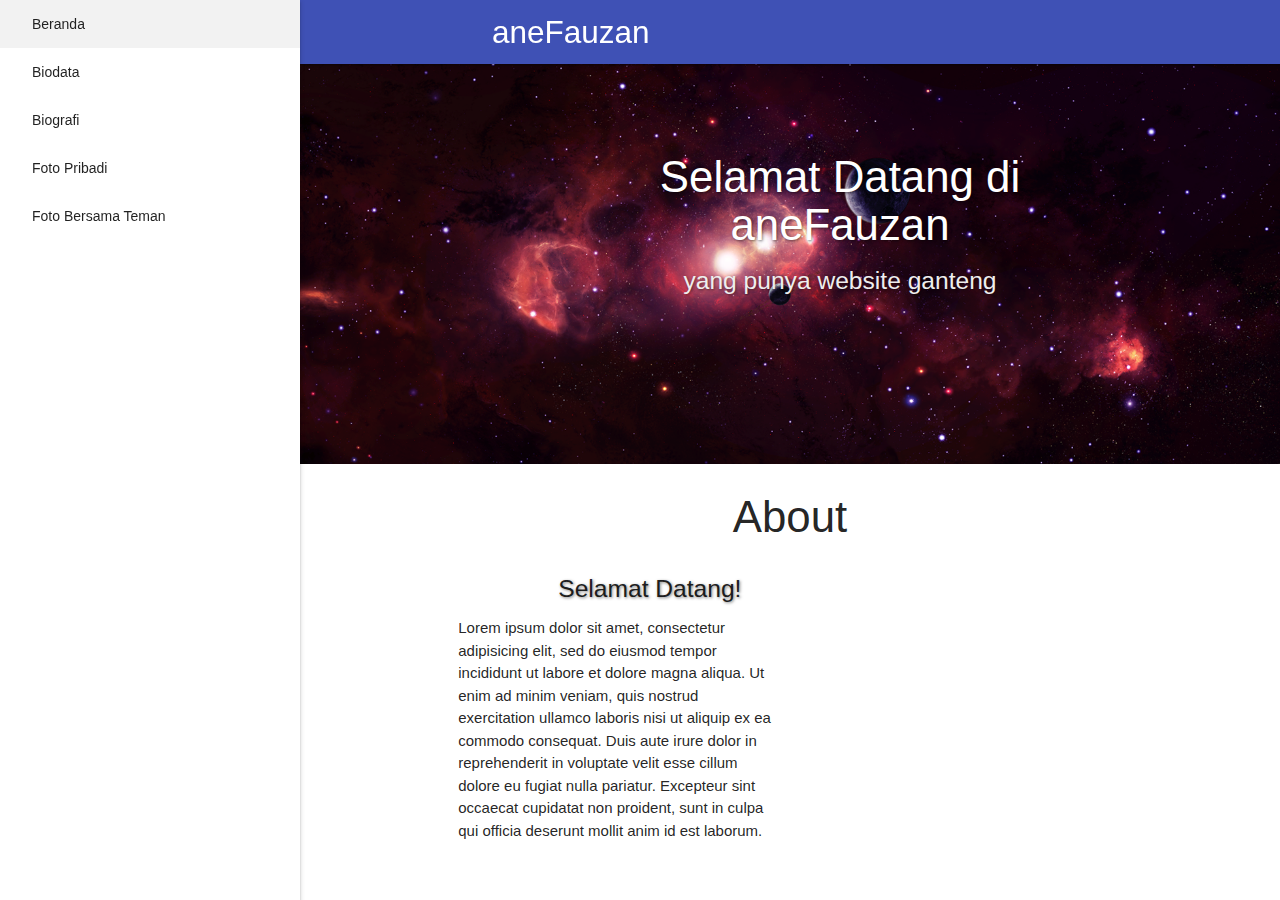
==== index.html @ 6bae29f1 "aneFauzan" ====
<!DOCTYPE html>
  <html>
    <head>
      <title>aneFauzan Website</title>
      <!--Import Google Icon Font-->
      <link href="fonts.css" rel="stylesheet">
      <!--Import materialize.css-->
      <link type="text/css" rel="stylesheet" href="css/materialize.min.css"  media="screen,projection"/>

      <!--Let browser know website is optimized for mobile-->
      <meta name="viewport" content="width=device-width, initial-scale=1.0"/>
      <link rel="stylesheet" type="text/css" href="css/style.css">
    </head>

    <body>
      <header>
          <div class="navbar-fixed">
    <nav class="indigo">
    <div class="container">
      <div class="nav-wrapper">
          <a href="#!" class="brand-logo">aneFauzan</a>
    <ul id="slide-out" class="sidenav sidenav-fixed">
      <li><a href="#!">Beranda</a></li>
      <li><a href="#!">Biodata</a></li>
      <li><a href="#!">Biografi</a></li>
      <li><a href="#!">Foto Pribadi</a></li>
      <li><a href="#!">Foto Bersama Teman</a></li>
    </ul>
      </div>
      </div>
    </nav>
    <!-- mobile navbar -->
  <nav class="nav-extended indigo">
    <div class="nav-wrapper">
      <a href="#" class="brand-logo">aneFauzan</a>
      <ul id="nav-mobile" class="right hide-on-med-and-down">
        <li><a href="sass.html">Sass</a></li>
        <li><a href="badges.html">Components</a></li>
        <li><a href="collapsible.html">JavaScript</a></li>
      </ul>
    </div>
    <div class="nav-content">
      <ul class="tabs tabs-transparent">
        <li class="tab"><a href="beranda.php">Beranda</a></li>
        <li class="tab"><a href="biografi.php">Biografi</a></li>
        <li class="tab"><a href="biodata.php">Biodata</a></li>
        <li class="tab"><a href="fotopribadi.php">Foto Pribadi</a></li>
        <li class="tab"><a href="fotobersama.php">Foto Bersama</a></li>
      </ul>
    </div>
  </nav>
      </header>
  <div class="slider">
    <ul class="slides">
      <li>
        <img src="img/1.png">
        <div class="caption center-align">
          <h3>Selamat Datang di aneFauzan</h3>
          <h5 class="light grey-text text-lighten-3">yang punya website ganteng</h5>
        </div></li>
      <li>
        <img src="img/2.jpg">
        <div class="caption center-align">
          <h3>Berisi Biodata, Biografi, dan Foto-foto</h3>
          <h5 class="light grey-text text-lighten-3">yang punya website pokoknya ganteng</h5>
        </div></li>
      </ul>

      <!-- About -->
  </div>
  <section id="about" class="about">
    <div class="container">
      <div class="row">
        <h3 class="center">About</h3>
          <div class="col m6">
            <h5>Selamat Datang!</h5>
            <p>Lorem ipsum dolor sit amet, consectetur adipisicing elit, sed do eiusmod
            tempor incididunt ut labore et dolore magna aliqua. Ut enim ad minim veniam,
            quis nostrud exercitation ullamco laboris nisi ut aliquip ex ea commodo
            consequat. Duis aute irure dolor in reprehenderit in voluptate velit esse
            cillum dolore eu fugiat nulla pariatur. Excepteur sint occaecat cupidatat non
            proident, sunt in culpa qui officia deserunt mollit anim id est laborum.</p>
          </div>

      </div
    </div>
  </section>
      <!--JavaScript at end of body for optimized loading-->
      <script type="text/javascript" src="js/materialize.min.js"></script>
      <script type="text/javascript">
        const slider = document.querySelectorAll ('.slider');
        M.Slider.init(slider, {
        indicators: false,
        height: 400,
        interval: 4000
        });
      </script>
    </body>
  </html>
---- css/style.css ----
body	{
	margin: 0;
  	padding-left: 300px;
}
@media only screen and (max-width : 992px) {
	body {
		padding-left: 0;
	}
}
@media only screen and (max-width : 992px) {
header, main, footer {
	padding-left: 0;
}
}
.nav-extended { display: none;}

@media only screen and (max-device-width : 992px) { 
	.nav-extended { 
		display: inline;
	}
}
@media only screen and (max-device-width : 992px) {
	.slider {
		margin-left: 0;
	}
}
.slider h3, h5 {
	padding-left: 100px;
	text-shadow: 1px 1px 3px rgba(0,0,0,0.5);
}
@media only screen and (max-device-width : 992px) {
	.slider h3, h5 {
	padding-left: 0;
}
}
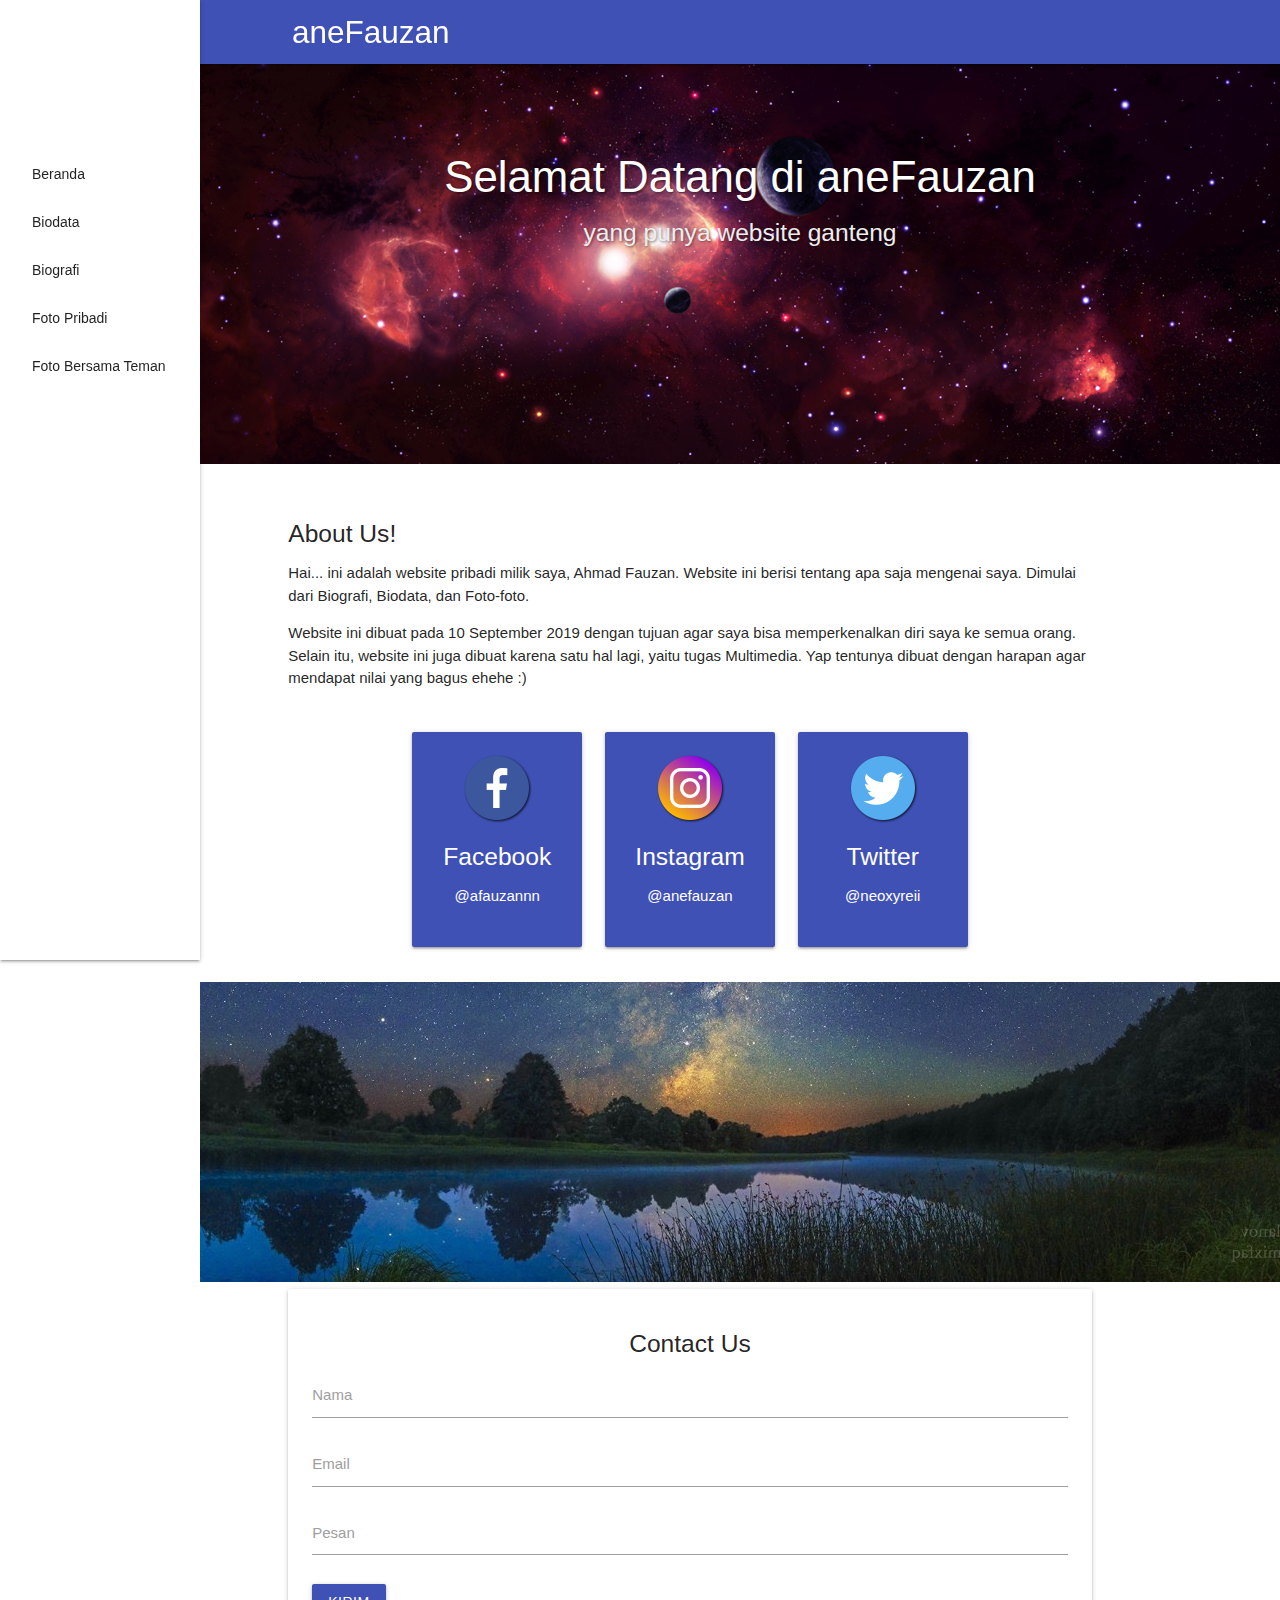
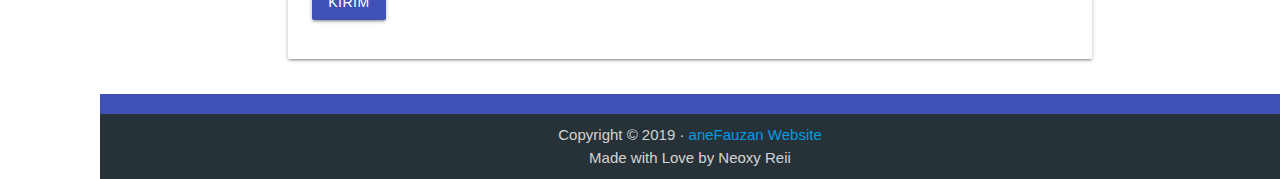
==== commit 4be5859a: "aneFauzan" ====
--- a/index.html
+++ b/index.html
@@ -18,7 +18,7 @@
     <nav class="indigo">
     <div class="container">
       <div class="nav-wrapper">
-          <a href="#!" class="brand-logo">aneFauzan</a>
+          <a href="#!" class="brand-logo logo1">aneFauzan</a>
     <ul id="slide-out" class="sidenav sidenav-fixed">
       <li><a href="#!">Beranda</a></li>
       <li><a href="#!">Biodata</a></li>
@@ -33,11 +33,6 @@
   <nav class="nav-extended indigo">
     <div class="nav-wrapper">
       <a href="#" class="brand-logo">aneFauzan</a>
-      <ul id="nav-mobile" class="right hide-on-med-and-down">
-        <li><a href="sass.html">Sass</a></li>
-        <li><a href="badges.html">Components</a></li>
-        <li><a href="collapsible.html">JavaScript</a></li>
-      </ul>
     </div>
     <div class="nav-content">
       <ul class="tabs tabs-transparent">
@@ -71,29 +66,102 @@
   <section id="about" class="about">
     <div class="container">
       <div class="row">
-        <h3 class="center">About</h3>
-          <div class="col m6">
-            <h5>Selamat Datang!</h5>
-            <p>Lorem ipsum dolor sit amet, consectetur adipisicing elit, sed do eiusmod
-            tempor incididunt ut labore et dolore magna aliqua. Ut enim ad minim veniam,
-            quis nostrud exercitation ullamco laboris nisi ut aliquip ex ea commodo
-            consequat. Duis aute irure dolor in reprehenderit in voluptate velit esse
-            cillum dolore eu fugiat nulla pariatur. Excepteur sint occaecat cupidatat non
-            proident, sunt in culpa qui officia deserunt mollit anim id est laborum.</p>
+          <div class="col m12">
+            <h5>About Us!</h5>
+            <p>Hai... ini adalah website pribadi milik saya, Ahmad Fauzan. Website ini berisi tentang apa saja mengenai saya. Dimulai dari Biografi, Biodata, dan Foto-foto. </p>
+            <p>Website ini dibuat pada 10 September 2019 dengan tujuan agar saya bisa memperkenalkan diri saya ke semua orang. Selain itu, website ini juga dibuat karena satu hal lagi, yaitu tugas Multimedia. Yap tentunya dibuat dengan harapan agar mendapat nilai yang bagus ehehe :)</p>
           </div>
-
       </div
     </div>
+
+    <!-- follow us -->
+    <div class="container">
+      <div class="row">
+        <div class="col m4 s12">
+          <div class="card-panel center indigo white-text">
+            <img src="img/fb.png" width='64px' alt="">
+            <h5>Facebook</h5>
+            <p><a href="https://www.facebook.com/afauzannn">@afauzannn</a></p>
+          </div>
+        </div>
+        <div class="col m4 s12">
+          <div class="card-panel center indigo white-text">
+            <img src="img/ig.png" width='64px'  alt="">
+            <h5>Instagram</h5>
+            <p><a href="https://www.instagram.com/anefauzan">@anefauzan</a></p>
+          </div>
+        </div>
+        <div class="col m4 s12">
+          <div class="card-panel center indigo white-text">
+            <img src="img/tw.png" width='64px' alt="">
+            <h5>Twitter</h5>
+            <p><a href="https://www.twitter.com/afauzannn">@neoxyreii</a></p>
+          </div>
+        </div>
+      </div>
+    </div>
+
   </section>
+    <div class="parallax-container">
+      <div class="parallax"><img src="img/3.jpg"></div>
+      <div class="row">
+        <div class="col m4 s12 center">
+          <img src="">
+        </div>
+      </div>
+    </div>
+
+<!-- contact us -->
+<div class="container">
+  <div class="row">
+    <div class="col m12 s12">
+      <div class="card-panel">
+        <h5 class="center text-lighten-3">Contact Us</h5>
+      <form action="">
+        <div class="input-field">
+            <input type="text" name='name' validate required>
+            <label for="name">Nama</label>
+        </div>
+        <div class="input-field">
+            <input type="email" name='email' validate>
+            <label for="email">Email</label>
+        </div>
+        <div class="input-field">
+            <textarea name="textarea" id="textarea" class="materialize-textarea"></textarea>
+            <label for="textarea">Pesan</label>
+        </div>
+        <div class="input-field">
+          <button type="submit" class="btn indigo">Kirim</button>
+        </div>
+      </form>
+        </div>
+      </div>
+    </div>
+  </div>
+</div>
+  <!-- footer -->
+          <footer class="page-footer indigo">
+          <div class="container">
+<!-- conten footer -->
+          </div>
+          <div class="footer-copyright blue-grey darken-4 center">
+            <div class="container">
+            Copyright © 2019 · <a href="#">aneFauzan Website<br></a>Made with Love by Neoxy Reii
+            </div>
+          </div>
+        </footer>
+
       <!--JavaScript at end of body for optimized loading-->
       <script type="text/javascript" src="js/materialize.min.js"></script>
       <script type="text/javascript">
         const slider = document.querySelectorAll ('.slider');
         M.Slider.init(slider, {
-        indicators: false,
+        indicators: false  ,
         height: 400,
         interval: 4000
         });
+        const paralLax = document.querySelectorAll ('.parallax');
+        M.Parallax.init(paralLax)
       </script>
     </body>
   </html>--- a/css/style.css
+++ b/css/style.css
@@ -1,6 +1,6 @@
 body	{
 	margin: 0;
-  	padding-left: 300px;
+  	padding-left: 100px;
 }
 @media only screen and (max-width : 992px) {
 	body {
@@ -24,12 +24,52 @@
 		margin-left: 0;
 	}
 }
-.slider h3, h5 {
+.slider h3, 
+.slider h5 {
 	padding-left: 100px;
 	text-shadow: 1px 1px 3px rgba(0,0,0,0.5);
 }
 @media only screen and (max-device-width : 992px) {
-	.slider h3, h5 {
+	.slider h3,
+	.slider h5 {
 	padding-left: 0;
 }
-}+}
+.about {
+	padding-top: 40px;
+}
+.sidenav {
+	padding-top: 150px;
+	width: 200px;
+}
+@media only screen and (max-width: 992px) {
+	.sidenav {
+		padding-top: 0;
+		width: 0;
+	}
+}
+.parallax-container {
+      height: 300px;
+      margin-left: 100px;
+    }
+ @media only screen and (max-width: 992px) {
+ 	.parallax-container {
+ 		      margin-left: 0;
+ 	}
+ 	}
+ }
+ .parallax img {
+ 	filter: grayscale(1);
+ 	opacity: 0.5 !important;
+ }
+ .card-panel img {
+ 	filter: drop-shadow(1px 1px 1px rgba(0, 0, 0, 0.8));
+ }
+ .card-panel a {
+ 	color: #fff;
+ 	border-bottom: 2px solid #3f51b5 ;
+ 	transition: 1s;
+ }
+ .card-panel a:hover {
+ 	border-bottom: 2px solid #fff;
+ }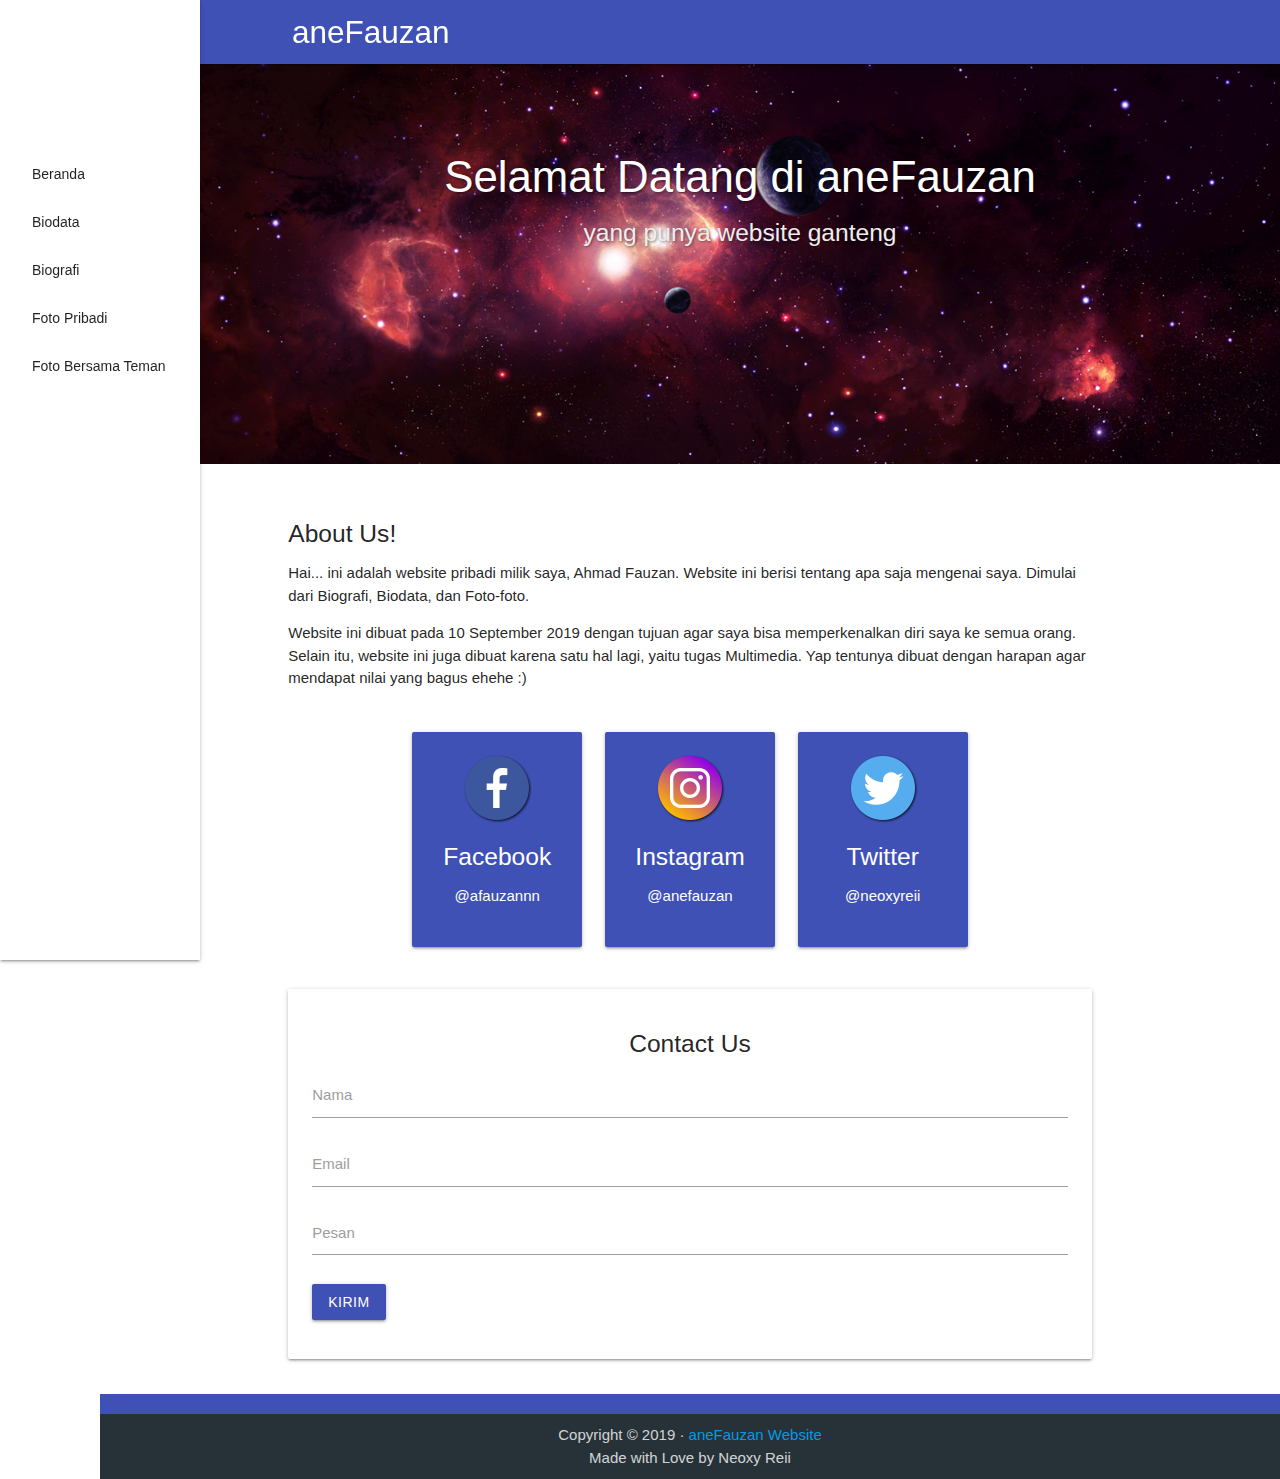
==== commit 0a8ddfb0: "Update index.html" ====
--- a/index.html
+++ b/index.html
@@ -102,14 +102,7 @@
     </div>
 
   </section>
-    <div class="parallax-container">
-      <div class="parallax"><img src="img/3.jpg"></div>
-      <div class="row">
-        <div class="col m4 s12 center">
-          <img src="">
-        </div>
-      </div>
-    </div>
+
 
 <!-- contact us -->
 <div class="container">
@@ -164,4 +157,4 @@
         M.Parallax.init(paralLax)
       </script>
     </body>
-  </html>+  </html>
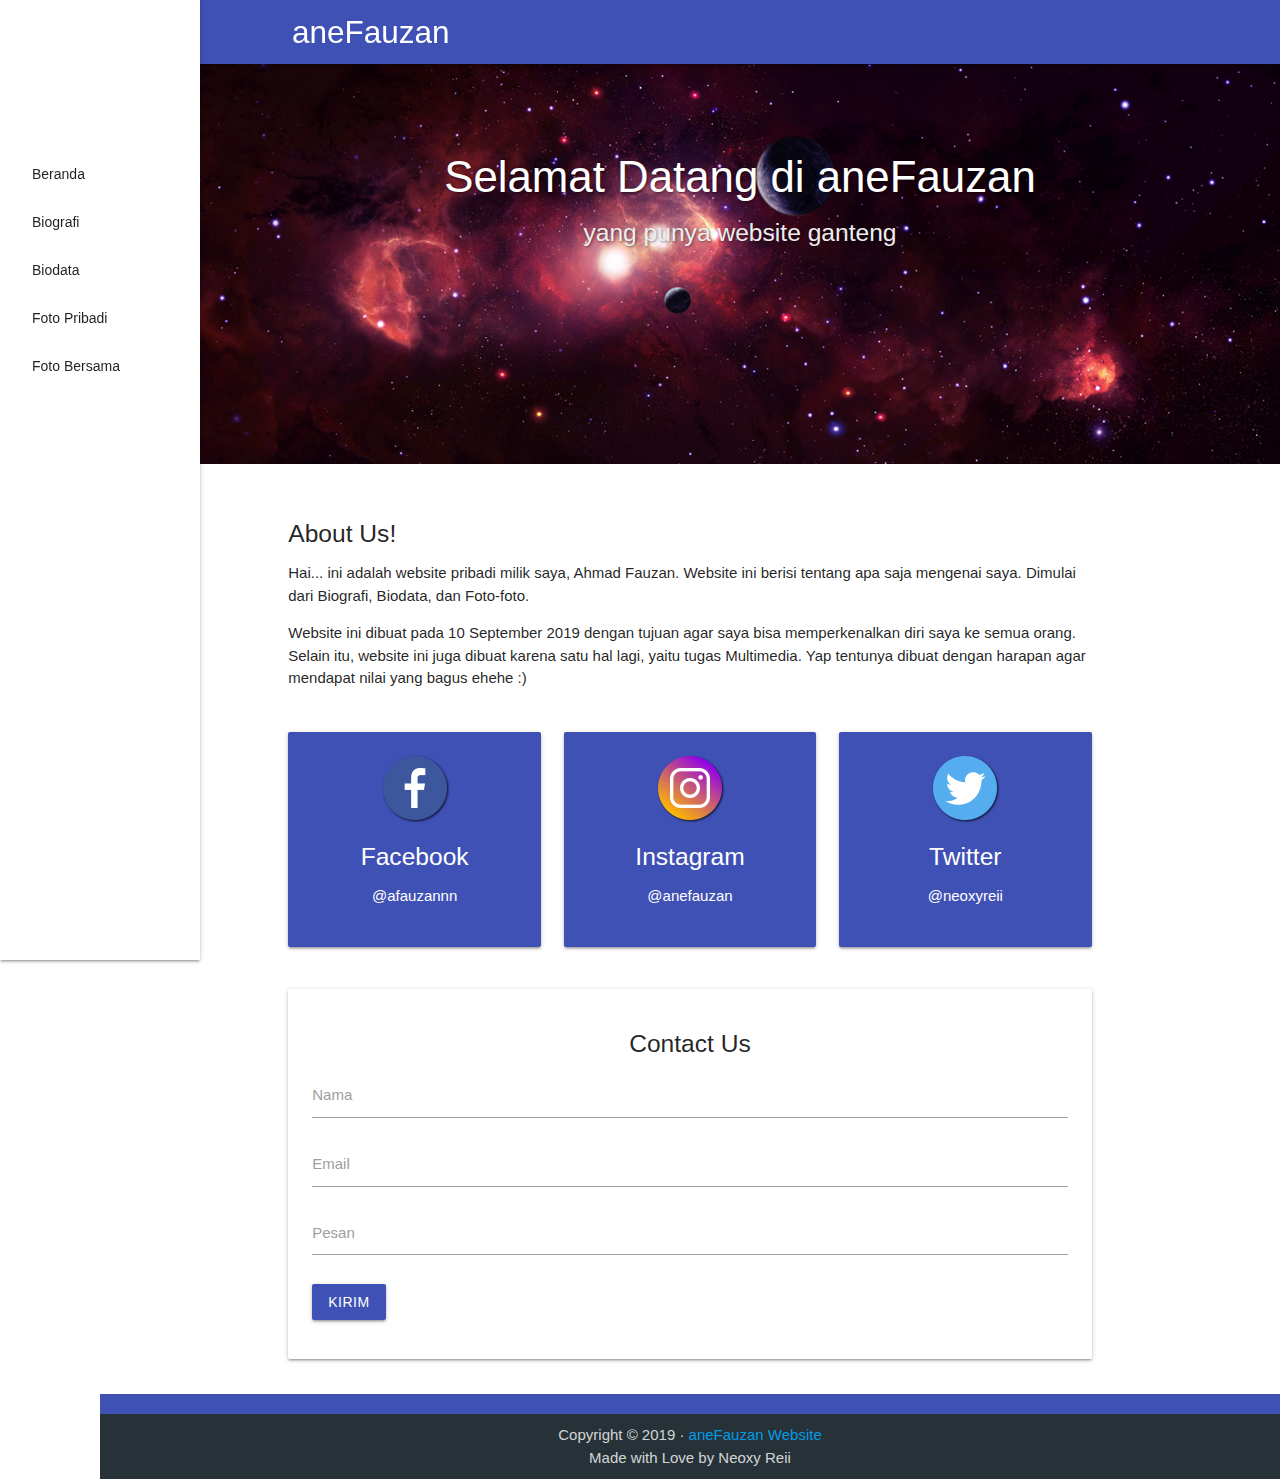
==== commit 5fb6a905: "Merge branch 'master' of https://github.com/anefauzan/anefauzan.github.io" ====
--- a/index.html
+++ b/index.html
@@ -10,6 +10,7 @@
       <!--Let browser know website is optimized for mobile-->
       <meta name="viewport" content="width=device-width, initial-scale=1.0"/>
       <link rel="stylesheet" type="text/css" href="css/style.css">
+      <link rel="stylesheet" href="fonts/style.css">
     </head>
 
     <body>
@@ -20,11 +21,11 @@
       <div class="nav-wrapper">
           <a href="#!" class="brand-logo logo1">aneFauzan</a>
     <ul id="slide-out" class="sidenav sidenav-fixed">
-      <li><a href="#!">Beranda</a></li>
-      <li><a href="#!">Biodata</a></li>
-      <li><a href="#!">Biografi</a></li>
-      <li><a href="#!">Foto Pribadi</a></li>
-      <li><a href="#!">Foto Bersama Teman</a></li>
+        <li><a href="index.html">Beranda</a></li>
+        <li><a href="biografi.html">Biografi</a></li>
+        <li><a href="biodata.html">Biodata</a></li>
+        <li><a href="fotopribadi.html">Foto Pribadi</a></li>
+        <li><a href="fotobareng.html">Foto Bersama</a></li>
     </ul>
       </div>
       </div>
@@ -36,11 +37,11 @@
     </div>
     <div class="nav-content">
       <ul class="tabs tabs-transparent">
-        <li class="tab"><a href="beranda.php">Beranda</a></li>
-        <li class="tab"><a href="biografi.php">Biografi</a></li>
-        <li class="tab"><a href="biodata.php">Biodata</a></li>
-        <li class="tab"><a href="fotopribadi.php">Foto Pribadi</a></li>
-        <li class="tab"><a href="fotobersama.php">Foto Bersama</a></li>
+        <li class="tab"><a href="index.html">Beranda</a></li>
+        <li class="tab"><a href="biografi.html">Biografi</a></li>
+        <li class="tab"><a href="biodata.html">Biodata</a></li>
+        <li class="tab"><a href="fotopribadi.html">Foto Pribadi</a></li>
+        <li class="tab"><a href="fotobareng.html">Foto Bersama</a></li>
       </ul>
     </div>
   </nav>
@@ -73,6 +74,7 @@
           </div>
       </div
     </div>
+  </section>
 
     <!-- follow us -->
     <div class="container">
@@ -102,7 +104,6 @@
     </div>
 
   </section>
-
 
 <!-- contact us -->
 <div class="container">
@@ -155,6 +156,9 @@
         });
         const paralLax = document.querySelectorAll ('.parallax');
         M.Parallax.init(paralLax)
+
+        const materialBox = document.querySelectorAll ('.materialboxed');
+        M.Materialbox.init(materialBox)
       </script>
     </body>
-  </html>
+  </html>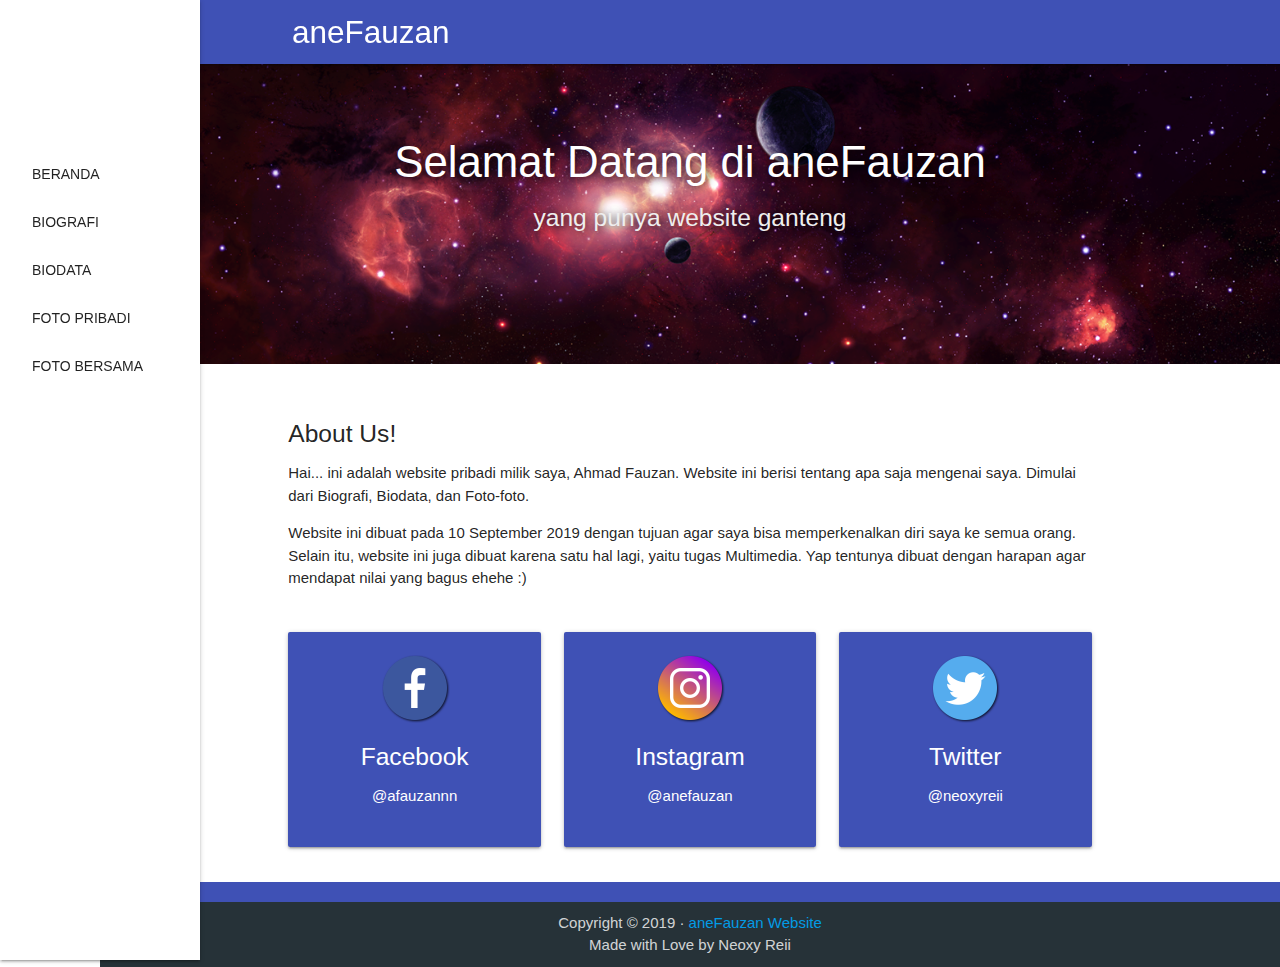
==== commit f4719ba7: "aneFauzan" ====
--- a/index.html
+++ b/index.html
@@ -5,7 +5,7 @@
       <!--Import Google Icon Font-->
       <link href="fonts.css" rel="stylesheet">
       <!--Import materialize.css-->
-      <link type="text/css" rel="stylesheet" href="css/materialize.min.css"  media="screen,projection"/>
+      <link type="text/css" rel="stylesheet" href="css/materialize.css"  media="screen,projection"/>
 
       <!--Let browser know website is optimized for mobile-->
       <meta name="viewport" content="width=device-width, initial-scale=1.0"/>
@@ -51,19 +51,19 @@
       <li>
         <img src="img/1.png">
         <div class="caption center-align">
-          <h3>Selamat Datang di aneFauzan</h3>
-          <h5 class="light grey-text text-lighten-3">yang punya website ganteng</h5>
+          <h3 class="slidetext">Selamat Datang di aneFauzan</h3>
+          <h5 class="light grey-text text-lighten-3 slidetext">yang punya website ganteng</h5>
         </div></li>
       <li>
         <img src="img/2.jpg">
         <div class="caption center-align">
-          <h3>Berisi Biodata, Biografi, dan Foto-foto</h3>
-          <h5 class="light grey-text text-lighten-3">yang punya website pokoknya ganteng</h5>
+          <h3 class="slidetext">Berisi Biodata, Biografi, dan Foto-foto</h3>
+          <h5 class="light grey-text text-lighten-3 slidetext">yang punya website pokoknya ganteng</h5>
         </div></li>
       </ul>
-
-      <!-- About -->
   </div>
+  
+  <!-- about -->
   <section id="about" class="about">
     <div class="container">
       <div class="row">
@@ -72,8 +72,8 @@
             <p>Hai... ini adalah website pribadi milik saya, Ahmad Fauzan. Website ini berisi tentang apa saja mengenai saya. Dimulai dari Biografi, Biodata, dan Foto-foto. </p>
             <p>Website ini dibuat pada 10 September 2019 dengan tujuan agar saya bisa memperkenalkan diri saya ke semua orang. Selain itu, website ini juga dibuat karena satu hal lagi, yaitu tugas Multimedia. Yap tentunya dibuat dengan harapan agar mendapat nilai yang bagus ehehe :)</p>
           </div>
-      </div
-    </div>
+        </div>
+      </div>
   </section>
 
     <!-- follow us -->
@@ -97,42 +97,13 @@
           <div class="card-panel center indigo white-text">
             <img src="img/tw.png" width='64px' alt="">
             <h5>Twitter</h5>
-            <p><a href="https://www.twitter.com/afauzannn">@neoxyreii</a></p>
+            <p><a href="https://www.twitter.com/neoxyreii">@neoxyreii</a></p>
           </div>
         </div>
       </div>
     </div>
 
-  </section>
 
-<!-- contact us -->
-<div class="container">
-  <div class="row">
-    <div class="col m12 s12">
-      <div class="card-panel">
-        <h5 class="center text-lighten-3">Contact Us</h5>
-      <form action="">
-        <div class="input-field">
-            <input type="text" name='name' validate required>
-            <label for="name">Nama</label>
-        </div>
-        <div class="input-field">
-            <input type="email" name='email' validate>
-            <label for="email">Email</label>
-        </div>
-        <div class="input-field">
-            <textarea name="textarea" id="textarea" class="materialize-textarea"></textarea>
-            <label for="textarea">Pesan</label>
-        </div>
-        <div class="input-field">
-          <button type="submit" class="btn indigo">Kirim</button>
-        </div>
-      </form>
-        </div>
-      </div>
-    </div>
-  </div>
-</div>
   <!-- footer -->
           <footer class="page-footer indigo">
           <div class="container">
@@ -151,7 +122,7 @@
         const slider = document.querySelectorAll ('.slider');
         M.Slider.init(slider, {
         indicators: false  ,
-        height: 400,
+        height: 300,
         interval: 4000
         });
         const paralLax = document.querySelectorAll ('.parallax');
--- a/css/style.css
+++ b/css/style.css
@@ -1,75 +1,99 @@
 body	{
-	margin: 0;
-  	padding-left: 100px;
+margin: 0;
+padding-left: 100px;
 }
+
+.sidenav a {
+	text-transform: uppercase;
+	transition: 0.2s;
+}
+
+.sidenav a:hover {
+	border-left: 15px solid #3f51b5;
+}
+
+.nav-extended { 
+display: none;
+}
+
+.about {
+padding-top: 40px;
+}
+.sidenav {
+padding-top: 150px;
+width: 200px;
+}
+
+.parallax-container {
+height: 300px;
+margin-left: 100px;
+}
+
+.parallax img {
+filter: grayscale(1);
+opacity: 0.5 !important;
+}
+.card-panel img {
+filter: drop-shadow(1px 1px 1px rgba(0, 0, 0, 0.8));
+}
+.card-panel a {
+color: #fff;
+border-bottom: 2px solid #3f51b5 ;
+transition: 0.3s;
+}
+.card-panel a:hover {
+border-bottom: 2px solid #fff;
+padding: 5px;
+}
+.slider h3, .slider h5 {
+	text-shadow: 1px 1px 8px rgba(0,0,0,0.8)
+}
+
+/*RESPONSIVE*/
+
 @media only screen and (max-width : 992px) {
-	body {
-		padding-left: 0;
-	}
+body {
+padding-left: 0;
 }
-@media only screen and (max-width : 992px) {
+
+
 header, main, footer {
-	padding-left: 0;
+padding-left: 0;
+}
+
+.nav-extended { 
+display: block;
+}
+
+.slider {
+margin-left: 0;
+}
+
+.konten {
+	margin-top: 70px;
+}
+
+.slider h5 {
+	font-size: 24px;
+}
+
+.slider h3 {
+	font-size: 30px;
+}
+
+.slider h3,
+.slider h5 {
+padding-left: 0;
+
+}
+
+.sidenav {
+padding-top: 0;
+width: 0;
+}
+
+.parallax-container {
+margin-left: 0;
 }
 }
-.nav-extended { display: none;}
 
-@media only screen and (max-device-width : 992px) { 
-	.nav-extended { 
-		display: inline;
-	}
-}
-@media only screen and (max-device-width : 992px) {
-	.slider {
-		margin-left: 0;
-	}
-}
-.slider h3, 
-.slider h5 {
-	padding-left: 100px;
-	text-shadow: 1px 1px 3px rgba(0,0,0,0.5);
-}
-@media only screen and (max-device-width : 992px) {
-	.slider h3,
-	.slider h5 {
-	padding-left: 0;
-}
-}
-.about {
-	padding-top: 40px;
-}
-.sidenav {
-	padding-top: 150px;
-	width: 200px;
-}
-@media only screen and (max-width: 992px) {
-	.sidenav {
-		padding-top: 0;
-		width: 0;
-	}
-}
-.parallax-container {
-      height: 300px;
-      margin-left: 100px;
-    }
- @media only screen and (max-width: 992px) {
- 	.parallax-container {
- 		      margin-left: 0;
- 	}
- 	}
- }
- .parallax img {
- 	filter: grayscale(1);
- 	opacity: 0.5 !important;
- }
- .card-panel img {
- 	filter: drop-shadow(1px 1px 1px rgba(0, 0, 0, 0.8));
- }
- .card-panel a {
- 	color: #fff;
- 	border-bottom: 2px solid #3f51b5 ;
- 	transition: 1s;
- }
- .card-panel a:hover {
- 	border-bottom: 2px solid #fff;
- }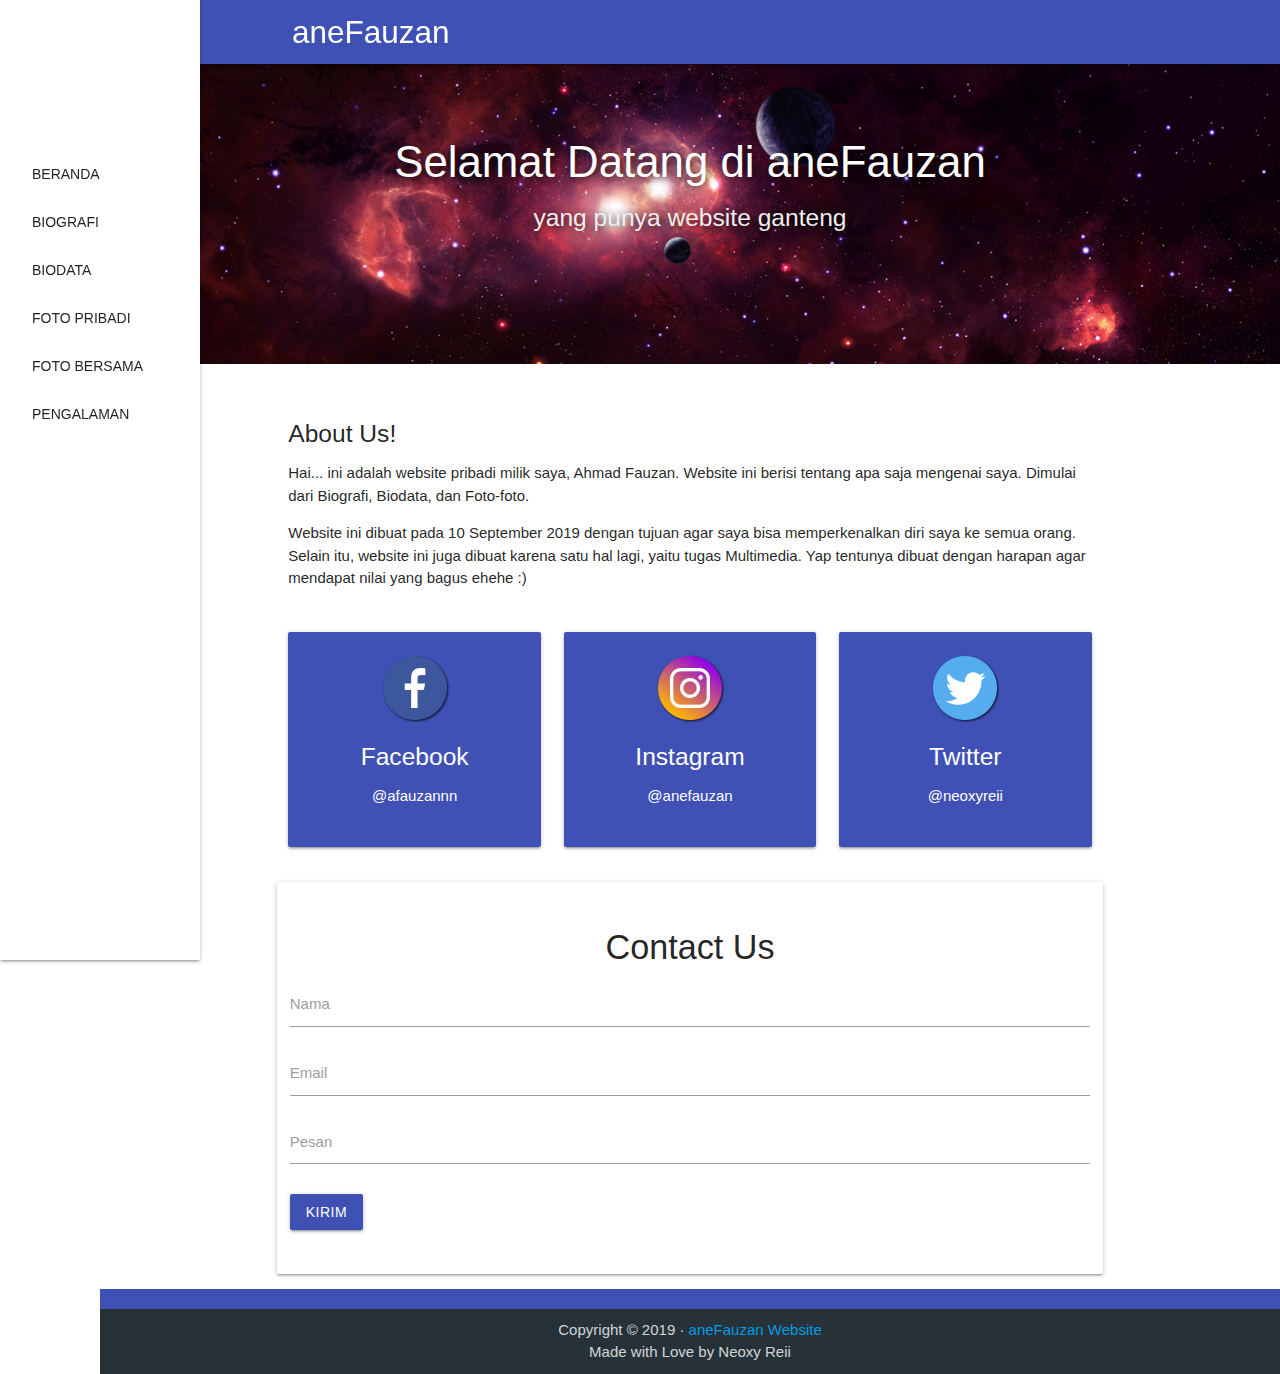
==== commit 51533741: "aneFauzan" ====
--- a/index.html
+++ b/index.html
@@ -26,6 +26,11 @@
         <li><a href="biodata.html">Biodata</a></li>
         <li><a href="fotopribadi.html">Foto Pribadi</a></li>
         <li><a href="fotobareng.html">Foto Bersama</a></li>
+        <li><a href="#">Pengalaman</a>
+          <ul>
+            <li>Menyenangkan</li>
+          </ul>
+        </li>
     </ul>
       </div>
       </div>
@@ -104,6 +109,34 @@
     </div>
 
 
+<!-- contact us -->
+<div class="container">
+  <div class="card-panel">
+    <div class="col m12">
+      <div class="row">
+        <h4 class="center">Contact Us</h4>
+          <form action="">
+          <div class="input-field">
+            <input type="text" name="nama" class="validate" required>
+            <label for="nama">Nama</label>
+          </div>
+          <div class="input-field">
+            <input type="email" name="email" class="validate" required>
+            <label for="email">Email</label>
+          </div>          
+          <div class="input-field">
+            <textarea id="textarea1" name="pesan" class="materialize-textarea"></textarea>
+            <label for="pesan">Pesan</label>
+          </div>
+          <button class="btn waves-effect waves-light indigo" type="submit" name="action">Kirim
+          </button>
+          </form>
+        </div>
+      </div>
+    </div>
+  </div>
+</div>
+
   <!-- footer -->
           <footer class="page-footer indigo">
           <div class="container">
--- a/css/style.css
+++ b/css/style.css
@@ -49,6 +49,7 @@
 	text-shadow: 1px 1px 8px rgba(0,0,0,0.8)
 }
 
+
 /*RESPONSIVE*/
 
 @media only screen and (max-width : 992px) {
